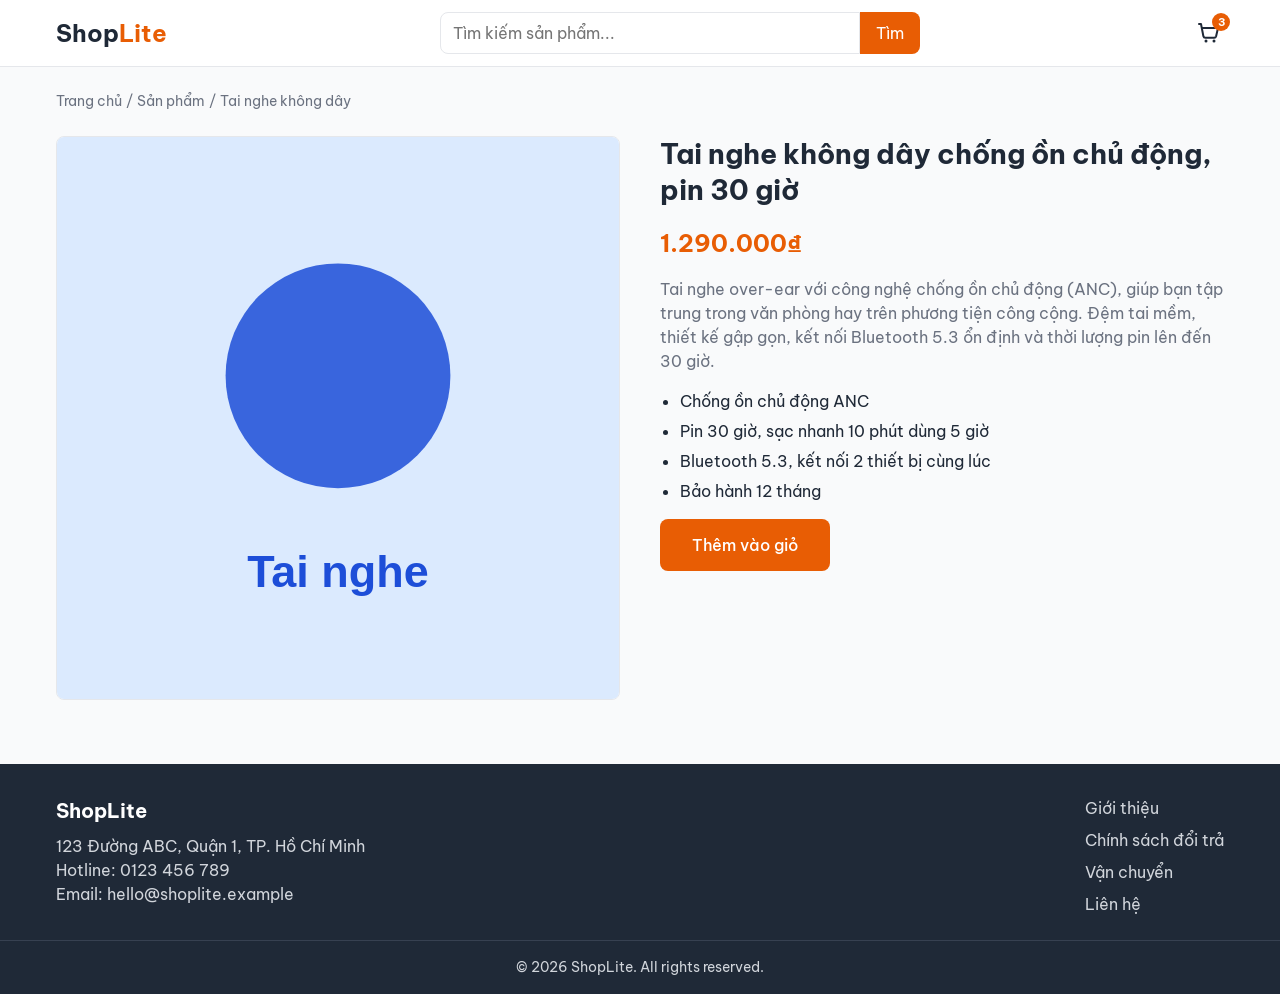
==== v1-html/product.html @ 62b27df4 "Day2: flex box and Grid, add product card" ====
<!DOCTYPE html>
<html lang="vi">
<head>
  <meta charset="UTF-8">
  <meta name="viewport" content="width=device-width, initial-scale=1.0">
  <title>Tai nghe không dây chống ồn — ShopLite</title>
  <link rel="stylesheet" href="style.css">
</head>
<body>
  <header class="site-header">
    <div class="container header-inner">
      <a href="index.html" class="logo" aria-label="ShopLite - Trang chủ">Shop<span>Lite</span></a>

      <form class="search" role="search" action="#" onsubmit="return false;">
        <label for="search-input" class="visually-hidden">Tìm kiếm sản phẩm</label>
        <input type="search" id="search-input" name="q" placeholder="Tìm kiếm sản phẩm...">
        <button type="submit">Tìm</button>
      </form>

      <a href="#" class="cart" aria-label="Giỏ hàng, 3 sản phẩm">
        <svg class="cart-icon" viewBox="0 0 24 24" width="24" height="24" aria-hidden="true">
          <path fill="none" stroke="currentColor" stroke-width="2" stroke-linecap="round" stroke-linejoin="round"
                d="M3 3h2l2.4 12.2a2 2 0 0 0 2 1.6h8.7a2 2 0 0 0 2-1.5L22 7H6"/>
          <circle cx="10" cy="20" r="1.5" fill="currentColor"/>
          <circle cx="18" cy="20" r="1.5" fill="currentColor"/>
        </svg>
        <span class="cart-badge">3</span>
      </a>
    </div>
  </header>

  <main class="container">
    <nav class="breadcrumb" aria-label="Breadcrumb">
      <ol>
        <li><a href="index.html">Trang chủ</a></li>
        <li><a href="index.html">Sản phẩm</a></li>
        <li aria-current="page">Tai nghe không dây</li>
      </ol>
    </nav>

    <!-- Grid 2 cột: ảnh trái, thông tin phải; mobile tự về 1 cột -->
    <article class="product-detail">
      <figure class="detail-image">
        <img src="images/tai-nghe.svg" alt="Tai nghe không dây chống ồn chủ động" width="400" height="400">
      </figure>

      <div class="detail-info">
        <h1>Tai nghe không dây chống ồn chủ động, pin 30 giờ</h1>
        <p class="detail-price">1.290.000₫</p>
        <p class="detail-desc">
          Tai nghe over-ear với công nghệ chống ồn chủ động (ANC), giúp bạn tập trung
          trong văn phòng hay trên phương tiện công cộng. Đệm tai mềm, thiết kế gập gọn,
          kết nối Bluetooth 5.3 ổn định và thời lượng pin lên đến 30 giờ.
        </p>
        <ul class="detail-features">
          <li>Chống ồn chủ động ANC</li>
          <li>Pin 30 giờ, sạc nhanh 10 phút dùng 5 giờ</li>
          <li>Bluetooth 5.3, kết nối 2 thiết bị cùng lúc</li>
          <li>Bảo hành 12 tháng</li>
        </ul>
        <button type="button" class="btn btn-primary detail-add">Thêm vào giỏ</button>
      </div>
    </article>
  </main>

  <footer class="site-footer">
    <div class="container footer-inner">
      <section class="footer-info">
        <h2>ShopLite</h2>
        <address>
          123 Đường ABC, Quận 1, TP. Hồ Chí Minh<br>
          Hotline: <a href="tel:0123456789">0123 456 789</a><br>
          Email: <a href="mailto:hello@shoplite.example">hello@shoplite.example</a>
        </address>
      </section>

      <nav class="footer-links" aria-label="Liên kết chân trang">
        <ul>
          <li><a href="#">Giới thiệu</a></li>
          <li><a href="#">Chính sách đổi trả</a></li>
          <li><a href="#">Vận chuyển</a></li>
          <li><a href="#">Liên hệ</a></li>
        </ul>
      </nav>
    </div>
    <p class="copyright">&copy; 2026 ShopLite. All rights reserved.</p>
  </footer>
</body>
</html>
---- v1-html/style.css ----
/* ===== Web font ===== */
@import url("https://fonts.googleapis.com/css2?family=Be+Vietnam+Pro:wght@400;500;700&display=swap");

/* ===== Reset cơ bản ===== */
*,
*::before,
*::after {
  box-sizing: border-box;
}

* {
  margin: 0;
  padding: 0;
}

ul,
ol {
  list-style: none;
}

img,
svg {
  display: block;
  max-width: 100%;
}

a {
  color: inherit;
  text-decoration: none;
}

input,
button {
  font: inherit;
}

/* ===== Biến & nền tảng ===== */
:root {
  --color-primary: #e85d04;
  --color-text: #1f2937;
  --color-muted: #6b7280;
  --color-bg: #f9fafb;
  --color-surface: #ffffff;
  --color-border: #e5e7eb;
  --radius: 8px;
  --container: 1200px;
}

body {
  font-family: "Be Vietnam Pro", system-ui, -apple-system, "Segoe UI", sans-serif;
  line-height: 1.5;
  color: var(--color-text);
  background: var(--color-bg);
  min-height: 100vh;
  display: flex;
  flex-direction: column;
}

main {
  flex: 1;
}

.container {
  width: 100%;
  max-width: var(--container);
  margin: 0 auto;
  padding: 0 16px;
}

.visually-hidden {
  position: absolute;
  width: 1px;
  height: 1px;
  overflow: hidden;
  clip: rect(0 0 0 0);
  white-space: nowrap;
}

/* ===== Header ===== */
.site-header {
  background: var(--color-surface);
  border-bottom: 1px solid var(--color-border);
}

/* Header = 1 hàng các phần tử → Flex. flex-wrap để không vỡ khi màn hẹp. */
.header-inner {
  display: flex;
  flex-wrap: wrap;
  align-items: center;
  gap: 12px 16px;
  padding-top: 12px;
  padding-bottom: 12px;
}

.logo {
  font-size: 1.5rem;
  font-weight: 700;
}

.logo span {
  color: var(--color-primary);
}

.search {
  flex: 1;
  display: flex;
  max-width: 480px;
  margin: 0 auto;
}

.search input {
  flex: 1;
  min-width: 0;
  padding: 8px 12px;
  border: 1px solid var(--color-border);
  border-radius: var(--radius) 0 0 var(--radius);
}

.search button {
  padding: 8px 16px;
  border: none;
  border-radius: 0 var(--radius) var(--radius) 0;
  background: var(--color-primary);
  color: #fff;
  cursor: pointer;
}

.cart {
  position: relative;
  padding: 4px;
  flex-shrink: 0;
}

/* Màn hẹp: logo + giỏ hàng ở hàng trên, ô tìm kiếm chiếm trọn hàng dưới */
@media (max-width: 600px) {
  .cart {
    margin-left: auto;
  }

  .search {
    order: 3;
    flex-basis: 100%;
    max-width: none;
  }
}

.cart-badge {
  position: absolute;
  top: -4px;
  right: -6px;
  min-width: 18px;
  height: 18px;
  padding: 0 4px;
  border-radius: 9px;
  background: var(--color-primary);
  color: #fff;
  font-size: 0.7rem;
  font-weight: 700;
  line-height: 18px;
  text-align: center;
}

/* ===== Products ===== */
.products {
  padding: 32px 0;
}

.products h1 {
  margin-bottom: 24px;
  font-size: 1.75rem;
}

/* ===== Button dùng chung ===== */
.btn {
  display: inline-block;
  padding: 10px 16px;
  border: none;
  border-radius: var(--radius);
  font-weight: 500;
  text-align: center;
  cursor: pointer;
  transition: background-color 0.15s;
}

.btn-primary {
  background: var(--color-primary);
  color: #fff;
}

.btn-primary:hover {
  background: #c94f03;
}

/* Lưới sản phẩm = bố cục 2 chiều (hàng × cột) → Grid.
   auto-fill + minmax: trình duyệt tự tính số cột theo độ rộng, không cần media query.
   Các item trong cùng hàng mặc định stretch → card cao bằng nhau. */
.product-grid {
  display: grid;
  grid-template-columns: repeat(auto-fill, minmax(220px, 1fr));
  gap: 20px;
}

/* Bên trong card = xếp 1 chiều theo cột → Flex column */
.product-card {
  display: flex;
  flex-direction: column;
  gap: 8px;
  background: var(--color-surface);
  border: 1px solid var(--color-border);
  border-radius: var(--radius);
  padding: 12px;
  transition: box-shadow 0.15s;
}

.product-card:hover {
  box-shadow: 0 4px 16px rgb(0 0 0 / 0.08);
}

.product-thumb {
  display: block;
  margin-bottom: 4px;
  border-radius: var(--radius);
  overflow: hidden;
  background: var(--color-border);
}

.product-thumb img {
  width: 100%;
  height: auto;
  aspect-ratio: 1 / 1;
  object-fit: cover;
}

.product-name {
  font-size: 1rem;
  font-weight: 500;
}

.product-name a:hover {
  color: var(--color-primary);
}

.product-price {
  color: var(--color-primary);
  font-weight: 700;
}

/* margin-top: auto ăn hết khoảng trống còn lại → nút luôn nằm sát đáy card */
.product-add {
  margin-top: auto;
  width: 100%;
}

/* ===== Trang chi tiết sản phẩm ===== */
.breadcrumb {
  padding-top: 24px;
  font-size: 0.875rem;
  color: var(--color-muted);
}

.breadcrumb ol {
  display: flex;
  flex-wrap: wrap;
  gap: 4px;
}

.breadcrumb li + li::before {
  content: "/";
  margin-right: 4px;
}

.breadcrumb a:hover {
  color: var(--color-primary);
}

/* Trang chi tiết = 2 vùng lớn cạnh nhau → Grid 2 cột; mobile → 1 cột */
.product-detail {
  display: grid;
  grid-template-columns: 1fr;
  gap: 24px;
  padding: 24px 0 32px;
}

@media (min-width: 768px) {
  .product-detail {
    grid-template-columns: 1fr 1fr;
    gap: 40px;
    align-items: start;
  }
}

.detail-image {
  border-radius: var(--radius);
  overflow: hidden;
  background: var(--color-surface);
  border: 1px solid var(--color-border);
}

.detail-image img {
  width: 100%;
  height: auto;
  aspect-ratio: 1 / 1;
  object-fit: cover;
}

/* Khối thông tin = xếp dọc 1 chiều → Flex column */
.detail-info {
  display: flex;
  flex-direction: column;
  gap: 16px;
}

.detail-info h1 {
  font-size: 1.75rem;
  line-height: 1.3;
}

.detail-price {
  font-size: 1.5rem;
  font-weight: 700;
  color: var(--color-primary);
}

.detail-desc {
  color: var(--color-muted);
}

.detail-features {
  display: grid;
  gap: 6px;
  list-style: disc;
  padding-left: 20px;
}

.detail-add {
  align-self: flex-start;
  padding: 14px 32px;
  font-size: 1rem;
}

@media (max-width: 767px) {
  .detail-add {
    align-self: stretch;
  }
}

/* ===== Footer ===== */
.site-footer {
  margin-top: 32px;
  background: var(--color-text);
  color: #d1d5db;
}

.footer-inner {
  display: flex;
  flex-wrap: wrap;
  justify-content: space-between;
  gap: 24px;
  padding-top: 32px;
  padding-bottom: 24px;
}

.footer-info h2 {
  margin-bottom: 8px;
  color: #fff;
  font-size: 1.25rem;
}

.footer-info address {
  font-style: normal;
}

.footer-links ul {
  display: grid;
  gap: 8px;
}

.site-footer a:hover {
  color: #fff;
  text-decoration: underline;
}

.copyright {
  padding: 16px;
  border-top: 1px solid #374151;
  text-align: center;
  font-size: 0.875rem;
}
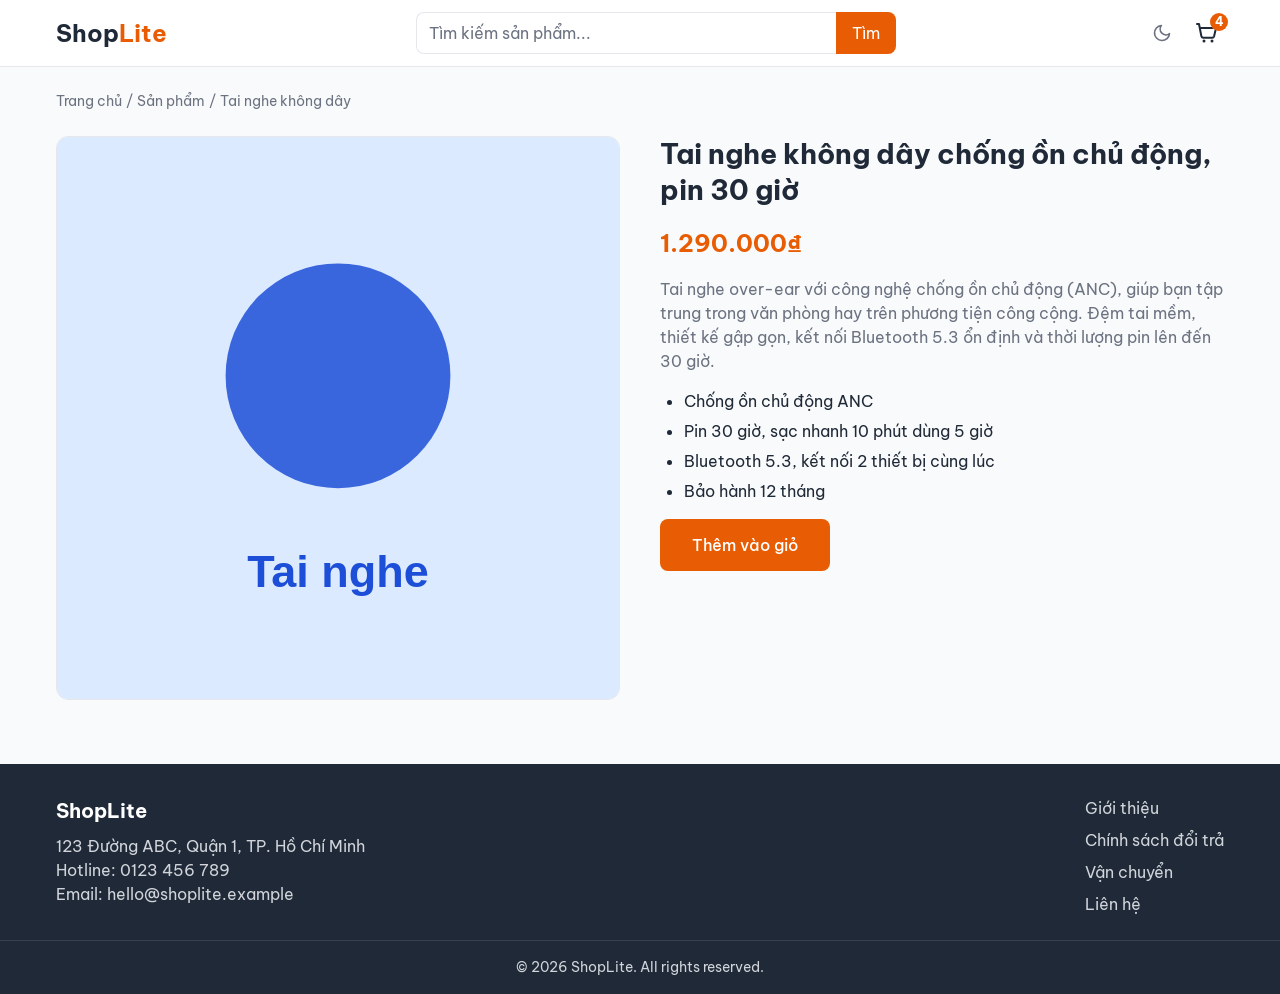
==== commit adf33da2: "Day3: Responsive + đánh bóng giao diện, add new page cart" ====
--- a/v1-html/product.html
+++ b/v1-html/product.html
@@ -17,15 +17,33 @@
         <button type="submit">Tìm</button>
       </form>
 
-      <a href="#" class="cart" aria-label="Giỏ hàng, 3 sản phẩm">
-        <svg class="cart-icon" viewBox="0 0 24 24" width="24" height="24" aria-hidden="true">
-          <path fill="none" stroke="currentColor" stroke-width="2" stroke-linecap="round" stroke-linejoin="round"
-                d="M3 3h2l2.4 12.2a2 2 0 0 0 2 1.6h8.7a2 2 0 0 0 2-1.5L22 7H6"/>
-          <circle cx="10" cy="20" r="1.5" fill="currentColor"/>
-          <circle cx="18" cy="20" r="1.5" fill="currentColor"/>
-        </svg>
-        <span class="cart-badge">3</span>
-      </a>
+      <div class="header-actions">
+        <!-- Dark mode: checkbox + :has() trong CSS ghi đè biến màu, không cần JS -->
+        <label class="theme-toggle" title="Bật/tắt chế độ tối">
+          <input type="checkbox" id="theme-toggle" class="visually-hidden">
+          <span class="visually-hidden">Chế độ tối</span>
+          <svg class="theme-icon-moon" viewBox="0 0 24 24" width="20" height="20" aria-hidden="true">
+            <path fill="none" stroke="currentColor" stroke-width="2" stroke-linecap="round" stroke-linejoin="round"
+                  d="M21 12.8A9 9 0 1 1 11.2 3a7 7 0 0 0 9.8 9.8z"/>
+          </svg>
+          <svg class="theme-icon-sun" viewBox="0 0 24 24" width="20" height="20" aria-hidden="true">
+            <g fill="none" stroke="currentColor" stroke-width="2" stroke-linecap="round">
+              <circle cx="12" cy="12" r="4"/>
+              <path d="M12 2v2M12 20v2M4.9 4.9l1.4 1.4M17.7 17.7l1.4 1.4M2 12h2M20 12h2M4.9 19.1l1.4-1.4M17.7 6.3l1.4-1.4"/>
+            </g>
+          </svg>
+        </label>
+
+        <a href="cart.html" class="cart" aria-label="Giỏ hàng, 4 sản phẩm">
+          <svg viewBox="0 0 24 24" width="24" height="24" aria-hidden="true">
+            <path fill="none" stroke="currentColor" stroke-width="2" stroke-linecap="round" stroke-linejoin="round"
+                  d="M3 3h2l2.4 12.2a2 2 0 0 0 2 1.6h8.7a2 2 0 0 0 2-1.5L22 7H6"/>
+            <circle cx="10" cy="20" r="1.5" fill="currentColor"/>
+            <circle cx="18" cy="20" r="1.5" fill="currentColor"/>
+          </svg>
+          <span class="cart-badge">4</span>
+        </a>
+      </div>
     </div>
   </header>
 
--- a/v1-html/style.css
+++ b/v1-html/style.css
@@ -1,7 +1,101 @@
+/* ==========================================================================
+   ShopLite v1 — style.css dùng chung cho index / product / cart
+   Mọi màu, spacing, bo góc đều lấy từ biến trong :root.
+   Đổi 1 biến → cả site đổi theo. Dark mode = chỉ ghi đè lại biến.
+   ========================================================================== */
+
 /* ===== Web font ===== */
 @import url("https://fonts.googleapis.com/css2?family=Be+Vietnam+Pro:wght@400;500;700&display=swap");
 
-/* ===== Reset cơ bản ===== */
+/* ===== 1. Design tokens ===== */
+:root {
+  /* Màu */
+  --color-primary: #e85d04;
+  --color-primary-hover: #c94f03;
+  --color-on-primary: #ffffff;
+  --color-text: #1f2937;
+  --color-muted: #6b7280;
+  --color-bg: #f9fafb;
+  --color-surface: #ffffff;
+  --color-surface-2: #f3f4f6;
+  --color-border: #e5e7eb;
+  --color-danger: #dc2626;
+  --color-danger-bg: #fee2e2;
+  --color-focus: #2563eb;
+  --color-footer-bg: #1f2937;
+  --color-footer-text: #d1d5db;
+  --color-footer-heading: #ffffff;
+  --color-footer-border: #374151;
+  --shadow-sm: 0 1px 2px rgb(0 0 0 / 0.05);
+  --shadow-hover: 0 6px 20px rgb(0 0 0 / 0.1);
+
+  /* Spacing (thang 4px) */
+  --space-1: 4px;
+  --space-2: 8px;
+  --space-3: 12px;
+  --space-4: 16px;
+  --space-5: 24px;
+  --space-6: 32px;
+  --space-7: 40px;
+
+  /* Bo góc */
+  --radius-sm: 4px;
+  --radius: 8px;
+  --radius-lg: 12px;
+  --radius-pill: 999px;
+
+  /* Chữ */
+  --font-sans: "Be Vietnam Pro", system-ui, -apple-system, "Segoe UI", sans-serif;
+  --text-xs: 0.75rem;
+  --text-sm: 0.875rem;
+  --text-base: 1rem;
+  --text-lg: 1.25rem;
+  --text-xl: 1.5rem;
+  --text-2xl: 1.75rem;
+
+  /* Bố cục & chuyển động */
+  --container: 1200px;
+  --gutter: var(--space-4);
+  --transition: 0.15s ease;
+
+  /* Icon nút chuyển giao diện */
+  --theme-icon-moon: block;
+  --theme-icon-sun: none;
+
+  color-scheme: light;
+}
+
+/* ===== 2. Dark mode: CHỈ ghi đè biến, không sửa rule nào khác =====
+   Bật bằng nút 🌙 trên header (checkbox + :has, không cần JS)
+   hoặc đặt <html data-theme="dark">. */
+:root[data-theme="dark"],
+:root:has(#theme-toggle:checked) {
+  --color-primary: #fb8c3c;
+  --color-primary-hover: #fdab70;
+  --color-on-primary: #1a1206;
+  --color-text: #e5e7eb;
+  --color-muted: #9ca3af;
+  --color-bg: #0f172a;
+  --color-surface: #1e293b;
+  --color-surface-2: #273449;
+  --color-border: #334155;
+  --color-danger: #f87171;
+  --color-danger-bg: #3b1d24;
+  --color-focus: #60a5fa;
+  --color-footer-bg: #020617;
+  --color-footer-text: #94a3b8;
+  --color-footer-heading: #f1f5f9;
+  --color-footer-border: #1e293b;
+  --shadow-sm: 0 1px 2px rgb(0 0 0 / 0.4);
+  --shadow-hover: 0 6px 20px rgb(0 0 0 / 0.45);
+
+  --theme-icon-moon: none;
+  --theme-icon-sun: block;
+
+  color-scheme: dark;
+}
+
+/* ===== 3. Reset cơ bản ===== */
 *,
 *::before,
 *::after {
@@ -32,28 +126,19 @@
 input,
 button {
   font: inherit;
-}
-
-/* ===== Biến & nền tảng ===== */
-:root {
-  --color-primary: #e85d04;
-  --color-text: #1f2937;
-  --color-muted: #6b7280;
-  --color-bg: #f9fafb;
-  --color-surface: #ffffff;
-  --color-border: #e5e7eb;
-  --radius: 8px;
-  --container: 1200px;
-}
-
+  color: inherit;
+}
+
+/* ===== 4. Nền tảng ===== */
 body {
-  font-family: "Be Vietnam Pro", system-ui, -apple-system, "Segoe UI", sans-serif;
+  font-family: var(--font-sans);
   line-height: 1.5;
   color: var(--color-text);
   background: var(--color-bg);
   min-height: 100vh;
   display: flex;
   flex-direction: column;
+  transition: background-color var(--transition), color var(--transition);
 }
 
 main {
@@ -64,7 +149,7 @@
   width: 100%;
   max-width: var(--container);
   margin: 0 auto;
-  padding: 0 16px;
+  padding: 0 var(--gutter);
 }
 
 .visually-hidden {
@@ -76,25 +161,103 @@
   white-space: nowrap;
 }
 
-/* ===== Header ===== */
+.page-title {
+  margin-bottom: var(--space-5);
+  font-size: var(--text-2xl);
+  font-weight: 700;
+  line-height: 1.3;
+}
+
+.page-title-meta {
+  font-size: var(--text-base);
+  font-weight: 400;
+  color: var(--color-muted);
+}
+
+/* Focus nhìn thấy được cho MỌI phần tử tương tác (chỉ hiện khi dùng bàn phím) */
+a:focus-visible,
+button:focus-visible,
+input:focus-visible,
+.theme-toggle:has(input:focus-visible) {
+  outline: 2px solid var(--color-focus);
+  outline-offset: 2px;
+  border-radius: var(--radius-sm);
+}
+
+/* ===== 5. Nút dùng chung ===== */
+.btn {
+  display: inline-block;
+  padding: 10px var(--space-4);
+  border: none;
+  border-radius: var(--radius);
+  font-weight: 500;
+  text-align: center;
+  cursor: pointer;
+  transition: background-color var(--transition), transform var(--transition);
+}
+
+.btn:active {
+  transform: translateY(1px);
+}
+
+.btn-primary {
+  background: var(--color-primary);
+  color: var(--color-on-primary);
+}
+
+.btn-primary:hover,
+.btn-primary:focus-visible {
+  background: var(--color-primary-hover);
+}
+
+.btn-block {
+  display: block;
+  width: 100%;
+}
+
+.btn-icon {
+  display: inline-grid;
+  place-items: center;
+  width: 36px;
+  height: 36px;
+  border: none;
+  border-radius: var(--radius);
+  background: transparent;
+  color: var(--color-muted);
+  cursor: pointer;
+  transition: background-color var(--transition), color var(--transition);
+}
+
+.btn-icon:hover,
+.btn-icon:focus-visible {
+  background: var(--color-surface-2);
+  color: var(--color-text);
+}
+
+/* ===== 6. Header =====
+   1 hàng các phần tử → Flex. flex-wrap để không vỡ khi màn hẹp. */
 .site-header {
   background: var(--color-surface);
   border-bottom: 1px solid var(--color-border);
 }
 
-/* Header = 1 hàng các phần tử → Flex. flex-wrap để không vỡ khi màn hẹp. */
 .header-inner {
   display: flex;
   flex-wrap: wrap;
   align-items: center;
-  gap: 12px 16px;
-  padding-top: 12px;
-  padding-bottom: 12px;
+  gap: var(--space-3) var(--space-4);
+  padding-top: var(--space-3);
+  padding-bottom: var(--space-3);
 }
 
 .logo {
-  font-size: 1.5rem;
+  font-size: var(--text-xl);
   font-weight: 700;
+  transition: opacity var(--transition);
+}
+
+.logo:hover {
+  opacity: 0.8;
 }
 
 .logo span {
@@ -111,29 +274,109 @@
 .search input {
   flex: 1;
   min-width: 0;
-  padding: 8px 12px;
+  padding: var(--space-2) var(--space-3);
   border: 1px solid var(--color-border);
+  border-right: none;
   border-radius: var(--radius) 0 0 var(--radius);
+  background: var(--color-surface);
+  transition: border-color var(--transition);
+}
+
+.search input::placeholder {
+  color: var(--color-muted);
+}
+
+.search input:hover {
+  border-color: var(--color-muted);
+}
+
+.search input:focus-visible {
+  outline-offset: -2px;
+  border-radius: var(--radius) 0 0 var(--radius);
 }
 
 .search button {
-  padding: 8px 16px;
+  padding: var(--space-2) var(--space-4);
   border: none;
   border-radius: 0 var(--radius) var(--radius) 0;
   background: var(--color-primary);
-  color: #fff;
+  color: var(--color-on-primary);
   cursor: pointer;
+  transition: background-color var(--transition);
+}
+
+.search button:hover,
+.search button:focus-visible {
+  background: var(--color-primary-hover);
+}
+
+.header-actions {
+  display: flex;
+  align-items: center;
+  gap: var(--space-2);
+  flex-shrink: 0;
+}
+
+.theme-toggle {
+  position: relative;
+  display: grid;
+  place-items: center;
+  width: 36px;
+  height: 36px;
+  border-radius: var(--radius);
+  color: var(--color-muted);
+  cursor: pointer;
+  transition: background-color var(--transition), color var(--transition);
+}
+
+.theme-toggle:hover {
+  background: var(--color-surface-2);
+  color: var(--color-text);
+}
+
+.theme-icon-moon {
+  display: var(--theme-icon-moon);
+}
+
+.theme-icon-sun {
+  display: var(--theme-icon-sun);
 }
 
 .cart {
   position: relative;
-  padding: 4px;
-  flex-shrink: 0;
-}
-
-/* Màn hẹp: logo + giỏ hàng ở hàng trên, ô tìm kiếm chiếm trọn hàng dưới */
+  display: grid;
+  place-items: center;
+  width: 36px;
+  height: 36px;
+  border-radius: var(--radius);
+  transition: background-color var(--transition), color var(--transition);
+}
+
+.cart:hover,
+.cart[aria-current="page"] {
+  background: var(--color-surface-2);
+  color: var(--color-primary);
+}
+
+.cart-badge {
+  position: absolute;
+  top: -2px;
+  right: -4px;
+  min-width: 18px;
+  height: 18px;
+  padding: 0 var(--space-1);
+  border-radius: var(--radius-pill);
+  background: var(--color-primary);
+  color: var(--color-on-primary);
+  font-size: var(--text-xs);
+  font-weight: 700;
+  line-height: 18px;
+  text-align: center;
+}
+
+/* Màn hẹp: logo + nút ở hàng trên, ô tìm kiếm chiếm trọn hàng dưới */
 @media (max-width: 600px) {
-  .cart {
+  .header-actions {
     margin-left: auto;
   }
 
@@ -144,84 +387,46 @@
   }
 }
 
-.cart-badge {
-  position: absolute;
-  top: -4px;
-  right: -6px;
-  min-width: 18px;
-  height: 18px;
-  padding: 0 4px;
-  border-radius: 9px;
-  background: var(--color-primary);
-  color: #fff;
-  font-size: 0.7rem;
-  font-weight: 700;
-  line-height: 18px;
-  text-align: center;
-}
-
-/* ===== Products ===== */
+/* ===== 7. Trang danh sách: lưới sản phẩm =====
+   Bố cục 2 chiều (hàng × cột) → Grid.
+   auto-fill + minmax: tự tính số cột theo bề rộng, KHÔNG cần media query.
+   min(100%, 220px): màn < 220px cũng không tràn ngang. */
 .products {
-  padding: 32px 0;
-}
-
-.products h1 {
-  margin-bottom: 24px;
-  font-size: 1.75rem;
-}
-
-/* ===== Button dùng chung ===== */
-.btn {
-  display: inline-block;
-  padding: 10px 16px;
-  border: none;
-  border-radius: var(--radius);
-  font-weight: 500;
-  text-align: center;
-  cursor: pointer;
-  transition: background-color 0.15s;
-}
-
-.btn-primary {
-  background: var(--color-primary);
-  color: #fff;
-}
-
-.btn-primary:hover {
-  background: #c94f03;
-}
-
-/* Lưới sản phẩm = bố cục 2 chiều (hàng × cột) → Grid.
-   auto-fill + minmax: trình duyệt tự tính số cột theo độ rộng, không cần media query.
-   Các item trong cùng hàng mặc định stretch → card cao bằng nhau. */
+  padding: var(--space-6) 0;
+}
+
 .product-grid {
   display: grid;
-  grid-template-columns: repeat(auto-fill, minmax(220px, 1fr));
-  gap: 20px;
-}
-
-/* Bên trong card = xếp 1 chiều theo cột → Flex column */
+  grid-template-columns: repeat(auto-fill, minmax(min(100%, 220px), 1fr));
+  gap: var(--space-5) var(--space-4);
+}
+
+/* Bên trong card = xếp dọc 1 chiều → Flex column */
 .product-card {
   display: flex;
   flex-direction: column;
-  gap: 8px;
+  gap: var(--space-2);
+  padding: var(--space-3);
   background: var(--color-surface);
   border: 1px solid var(--color-border);
-  border-radius: var(--radius);
-  padding: 12px;
-  transition: box-shadow 0.15s;
-}
-
-.product-card:hover {
-  box-shadow: 0 4px 16px rgb(0 0 0 / 0.08);
+  border-radius: var(--radius-lg);
+  box-shadow: var(--shadow-sm);
+  transition: box-shadow var(--transition), transform var(--transition), border-color var(--transition);
+}
+
+.product-card:hover,
+.product-card:focus-within {
+  border-color: var(--color-primary);
+  box-shadow: var(--shadow-hover);
+  transform: translateY(-2px);
 }
 
 .product-thumb {
   display: block;
-  margin-bottom: 4px;
+  margin-bottom: var(--space-1);
   border-radius: var(--radius);
   overflow: hidden;
-  background: var(--color-border);
+  background: var(--color-surface-2);
 }
 
 .product-thumb img {
@@ -229,11 +434,20 @@
   height: auto;
   aspect-ratio: 1 / 1;
   object-fit: cover;
+  transition: transform 0.3s ease;
+}
+
+.product-card:hover .product-thumb img {
+  transform: scale(1.04);
 }
 
 .product-name {
-  font-size: 1rem;
+  font-size: var(--text-base);
   font-weight: 500;
+}
+
+.product-name a {
+  transition: color var(--transition);
 }
 
 .product-name a:hover {
@@ -251,46 +465,52 @@
   width: 100%;
 }
 
-/* ===== Trang chi tiết sản phẩm ===== */
+/* ===== 8. Breadcrumb ===== */
 .breadcrumb {
-  padding-top: 24px;
-  font-size: 0.875rem;
+  padding-top: var(--space-5);
+  font-size: var(--text-sm);
   color: var(--color-muted);
 }
 
 .breadcrumb ol {
   display: flex;
   flex-wrap: wrap;
-  gap: 4px;
+  gap: var(--space-1);
 }
 
 .breadcrumb li + li::before {
   content: "/";
-  margin-right: 4px;
+  margin-right: var(--space-1);
+}
+
+.breadcrumb a {
+  transition: color var(--transition);
 }
 
 .breadcrumb a:hover {
   color: var(--color-primary);
-}
-
-/* Trang chi tiết = 2 vùng lớn cạnh nhau → Grid 2 cột; mobile → 1 cột */
+  text-decoration: underline;
+}
+
+/* ===== 9. Trang chi tiết =====
+   2 vùng lớn cạnh nhau → Grid 2 cột; mobile → 1 cột */
 .product-detail {
   display: grid;
-  grid-template-columns: 1fr;
-  gap: 24px;
-  padding: 24px 0 32px;
+  grid-template-columns: minmax(0, 1fr);
+  gap: var(--space-5);
+  padding: var(--space-5) 0 var(--space-6);
 }
 
 @media (min-width: 768px) {
   .product-detail {
-    grid-template-columns: 1fr 1fr;
-    gap: 40px;
+    grid-template-columns: repeat(2, minmax(0, 1fr));
+    gap: var(--space-7);
     align-items: start;
   }
 }
 
 .detail-image {
-  border-radius: var(--radius);
+  border-radius: var(--radius-lg);
   overflow: hidden;
   background: var(--color-surface);
   border: 1px solid var(--color-border);
@@ -307,16 +527,16 @@
 .detail-info {
   display: flex;
   flex-direction: column;
-  gap: 16px;
+  gap: var(--space-4);
 }
 
 .detail-info h1 {
-  font-size: 1.75rem;
+  font-size: var(--text-2xl);
   line-height: 1.3;
 }
 
 .detail-price {
-  font-size: 1.5rem;
+  font-size: var(--text-xl);
   font-weight: 700;
   color: var(--color-primary);
 }
@@ -329,13 +549,12 @@
   display: grid;
   gap: 6px;
   list-style: disc;
-  padding-left: 20px;
+  padding-left: var(--space-5);
 }
 
 .detail-add {
   align-self: flex-start;
-  padding: 14px 32px;
-  font-size: 1rem;
+  padding: 14px var(--space-6);
 }
 
 @media (max-width: 767px) {
@@ -344,26 +563,257 @@
   }
 }
 
-/* ===== Footer ===== */
+/* ===== 10. Trang giỏ hàng =====
+   Danh sách + khối tổng kết cạnh nhau → Grid; mobile xếp dọc. */
+.cart-page {
+  /* chỉ đặt padding dọc, giữ padding ngang của .container */
+  padding-top: var(--space-6);
+  padding-bottom: var(--space-6);
+}
+
+.cart-layout {
+  display: grid;
+  grid-template-columns: minmax(0, 1fr);
+  gap: var(--space-5);
+  align-items: start;
+}
+
+@media (min-width: 900px) {
+  .cart-layout {
+    grid-template-columns: minmax(0, 1fr) 340px;
+    gap: var(--space-6);
+  }
+}
+
+.cart-list {
+  background: var(--color-surface);
+  border: 1px solid var(--color-border);
+  border-radius: var(--radius-lg);
+  box-shadow: var(--shadow-sm);
+}
+
+/* Mỗi dòng item: Grid với các vùng có tên → dễ sắp xếp lại trên mobile */
+.cart-item {
+  display: grid;
+  grid-template-columns: 80px minmax(0, 1fr) auto 120px auto;
+  grid-template-areas: "thumb info qty total remove";
+  align-items: center;
+  gap: var(--space-3) var(--space-4);
+  padding: var(--space-4);
+  transition: background-color var(--transition);
+}
+
+.cart-item + .cart-item {
+  border-top: 1px solid var(--color-border);
+}
+
+.cart-item:hover {
+  background: var(--color-surface-2);
+}
+
+.cart-item:first-child {
+  border-radius: var(--radius-lg) var(--radius-lg) 0 0;
+}
+
+.cart-item:last-child {
+  border-radius: 0 0 var(--radius-lg) var(--radius-lg);
+}
+
+.cart-item-thumb {
+  grid-area: thumb;
+  display: block;
+  border-radius: var(--radius);
+  overflow: hidden;
+  transition: opacity var(--transition);
+}
+
+.cart-item-thumb:hover {
+  opacity: 0.85;
+}
+
+.cart-item-thumb img {
+  width: 100%;
+  height: auto;
+  aspect-ratio: 1 / 1;
+  object-fit: cover;
+}
+
+.cart-item-info {
+  grid-area: info;
+  display: flex;
+  flex-direction: column;
+  gap: var(--space-1);
+}
+
+.cart-item-name {
+  font-size: var(--text-base);
+  font-weight: 500;
+  line-height: 1.4;
+}
+
+.cart-item-name a {
+  transition: color var(--transition);
+}
+
+.cart-item-name a:hover {
+  color: var(--color-primary);
+}
+
+.cart-item-price {
+  font-size: var(--text-sm);
+  color: var(--color-muted);
+}
+
+.cart-item-qty {
+  grid-area: qty;
+}
+
+.qty-input {
+  width: 72px;
+  padding: 6px var(--space-2);
+  border: 1px solid var(--color-border);
+  border-radius: var(--radius);
+  background: var(--color-surface);
+  text-align: center;
+  transition: border-color var(--transition);
+}
+
+.qty-input:hover {
+  border-color: var(--color-muted);
+}
+
+.cart-item-total {
+  grid-area: total;
+  font-weight: 700;
+  text-align: right;
+}
+
+.cart-item-remove {
+  grid-area: remove;
+}
+
+.cart-item-remove:hover,
+.cart-item-remove:focus-visible {
+  background: var(--color-danger-bg);
+  color: var(--color-danger);
+}
+
+/* Mobile: ảnh bên trái, tên + nút xóa hàng trên, số lượng + thành tiền hàng dưới */
+@media (max-width: 599px) {
+  .cart-item {
+    grid-template-columns: 64px minmax(0, 1fr) auto;
+    grid-template-areas:
+      "thumb info  remove"
+      "thumb qty   total";
+    align-items: start;
+    gap: var(--space-2) var(--space-3);
+    padding: var(--space-3);
+  }
+
+  .cart-item-qty,
+  .cart-item-total {
+    align-self: center;
+  }
+}
+
+.link-back {
+  display: inline-block;
+  margin-top: var(--space-4);
+  color: var(--color-primary);
+  font-weight: 500;
+  border-radius: var(--radius-sm);
+  transition: color var(--transition);
+}
+
+.link-back:hover {
+  color: var(--color-primary-hover);
+  text-decoration: underline;
+}
+
+/* Khối tổng kết: các dòng label ↔ giá trị → Flex space-between */
+.cart-summary {
+  display: flex;
+  flex-direction: column;
+  gap: var(--space-4);
+  padding: var(--space-5);
+  background: var(--color-surface);
+  border: 1px solid var(--color-border);
+  border-radius: var(--radius-lg);
+  box-shadow: var(--shadow-sm);
+}
+
+@media (min-width: 900px) {
+  .cart-summary {
+    position: sticky;
+    top: var(--space-4);
+  }
+}
+
+.cart-summary h2 {
+  font-size: var(--text-lg);
+}
+
+.summary-list {
+  display: flex;
+  flex-direction: column;
+  gap: var(--space-3);
+}
+
+.summary-row {
+  display: flex;
+  justify-content: space-between;
+  gap: var(--space-4);
+  color: var(--color-muted);
+}
+
+.summary-row dd {
+  color: var(--color-text);
+  font-weight: 500;
+}
+
+.summary-total {
+  padding-top: var(--space-3);
+  border-top: 1px solid var(--color-border);
+  color: var(--color-text);
+  font-size: var(--text-lg);
+  font-weight: 700;
+}
+
+.summary-total dd {
+  color: var(--color-primary);
+  font-weight: 700;
+}
+
+.summary-note {
+  font-size: var(--text-sm);
+  color: var(--color-muted);
+  text-align: center;
+}
+
+.checkout-btn {
+  padding: 14px var(--space-4);
+}
+
+/* ===== 11. Footer ===== */
 .site-footer {
-  margin-top: 32px;
-  background: var(--color-text);
-  color: #d1d5db;
+  margin-top: var(--space-6);
+  background: var(--color-footer-bg);
+  color: var(--color-footer-text);
 }
 
 .footer-inner {
   display: flex;
   flex-wrap: wrap;
   justify-content: space-between;
-  gap: 24px;
-  padding-top: 32px;
-  padding-bottom: 24px;
+  gap: var(--space-5);
+  padding-top: var(--space-6);
+  padding-bottom: var(--space-5);
 }
 
 .footer-info h2 {
-  margin-bottom: 8px;
-  color: #fff;
-  font-size: 1.25rem;
+  margin-bottom: var(--space-2);
+  color: var(--color-footer-heading);
+  font-size: var(--text-lg);
 }
 
 .footer-info address {
@@ -372,17 +822,21 @@
 
 .footer-links ul {
   display: grid;
-  gap: 8px;
+  gap: var(--space-2);
+}
+
+.site-footer a {
+  transition: color var(--transition);
 }
 
 .site-footer a:hover {
-  color: #fff;
+  color: var(--color-footer-heading);
   text-decoration: underline;
 }
 
 .copyright {
-  padding: 16px;
-  border-top: 1px solid #374151;
+  padding: var(--space-4);
+  border-top: 1px solid var(--color-footer-border);
   text-align: center;
-  font-size: 0.875rem;
-}
+  font-size: var(--text-sm);
+}
